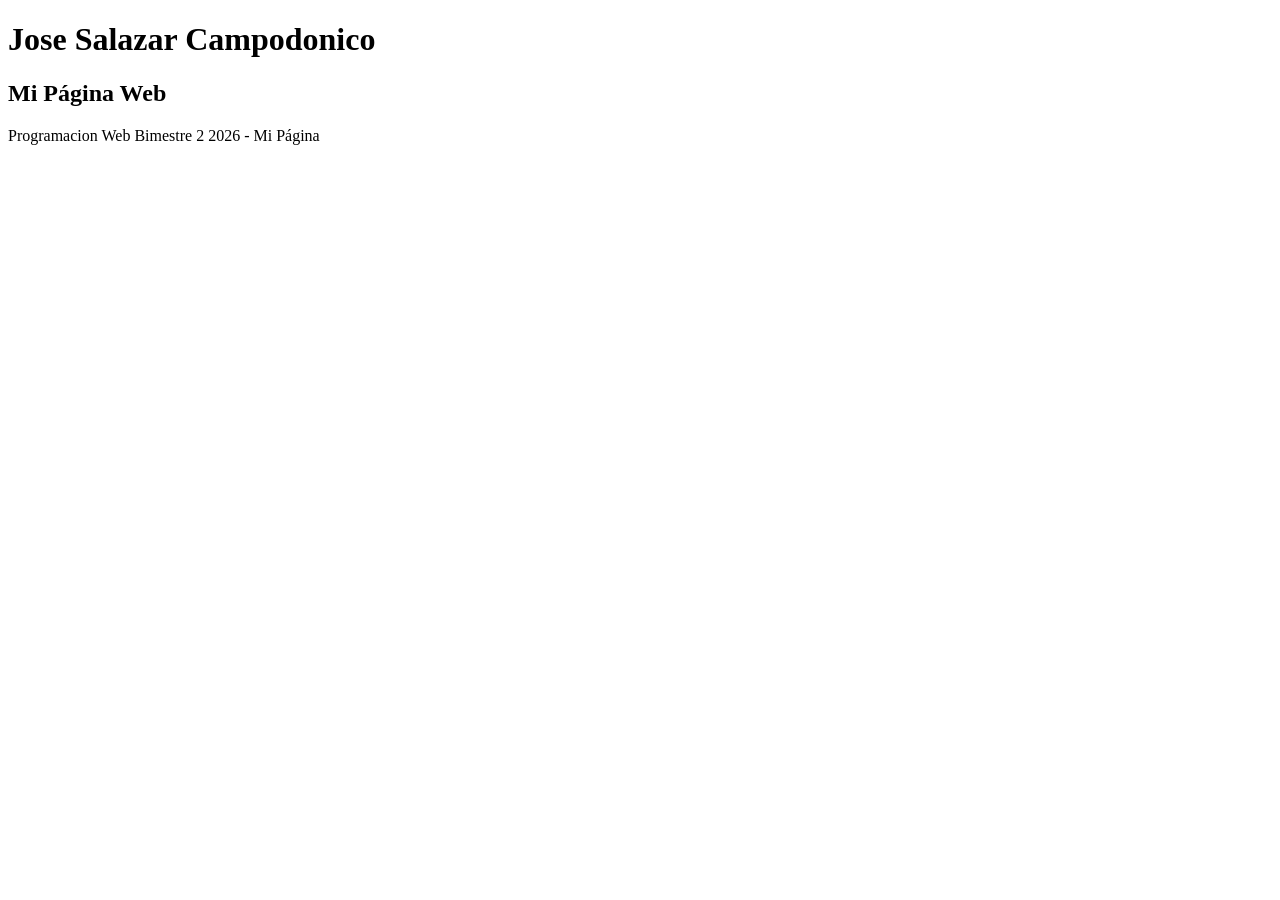
==== actividadintegradora/index.html @ e6879e31 "Create index.html Commit 1: Estructura base HTML" ====
<!DOCTYPE html>
<html lang="es">
<head>
    <meta charset="UTF-8">
    <title>Mi Página Web</title>
</head>
<body>

<header>
    <h1>Jose Salazar Campodonico</h1>
    <h2>Mi Página Web</h2>
</header>

<main>

</main>

<footer>
    <p>Programacion Web Bimestre 2 2026 - Mi Página</p>
</footer>

</body>
</html>
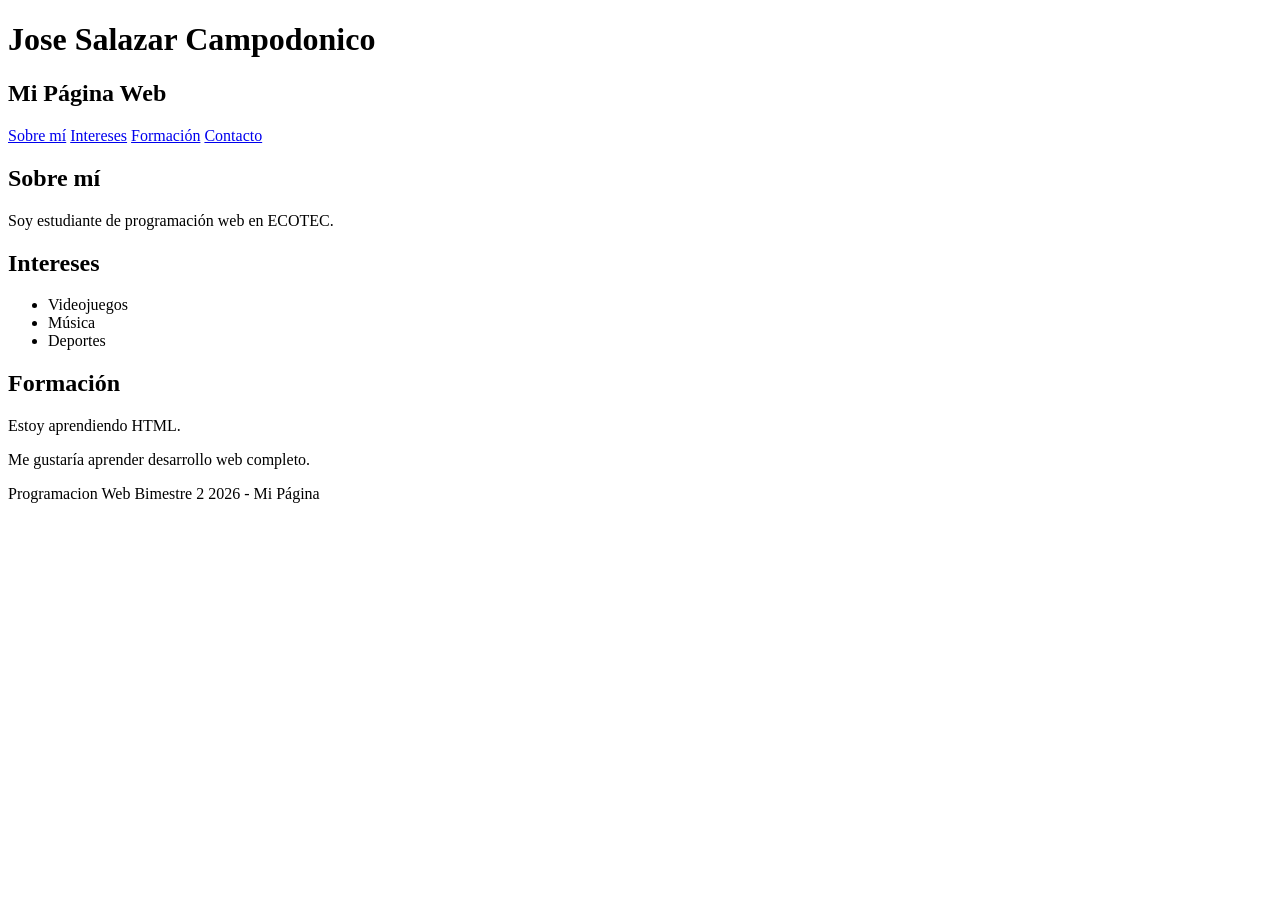
==== commit 02f9b660: "Update index.html Commit 2: Secciones principales y navegación interna" ====
--- a/actividadintegradora/index.html
+++ b/actividadintegradora/index.html
@@ -12,7 +12,32 @@
 </header>
 
 <main>
+<nav>
+    <a href="#sobre-mi">Sobre mí</a>
+    <a href="#intereses">Intereses</a>
+    <a href="#formacion">Formación</a>
+    <a href="#contacto">Contacto</a>
+</nav>
 
+<section id="sobre-mi">
+    <h2>Sobre mí</h2>
+    <p>Soy estudiante de programación web en ECOTEC.</p>
+</section>
+
+<section id="intereses">
+    <h2>Intereses</h2>
+    <ul>
+        <li>Videojuegos</li>
+        <li>Música</li>
+        <li>Deportes</li>
+    </ul>
+</section>
+
+<section id="formacion">
+    <h2>Formación</h2>
+    <p>Estoy aprendiendo HTML.</p>
+    <p>Me gustaría aprender desarrollo web completo.</p>
+</section>
 </main>
 
 <footer>
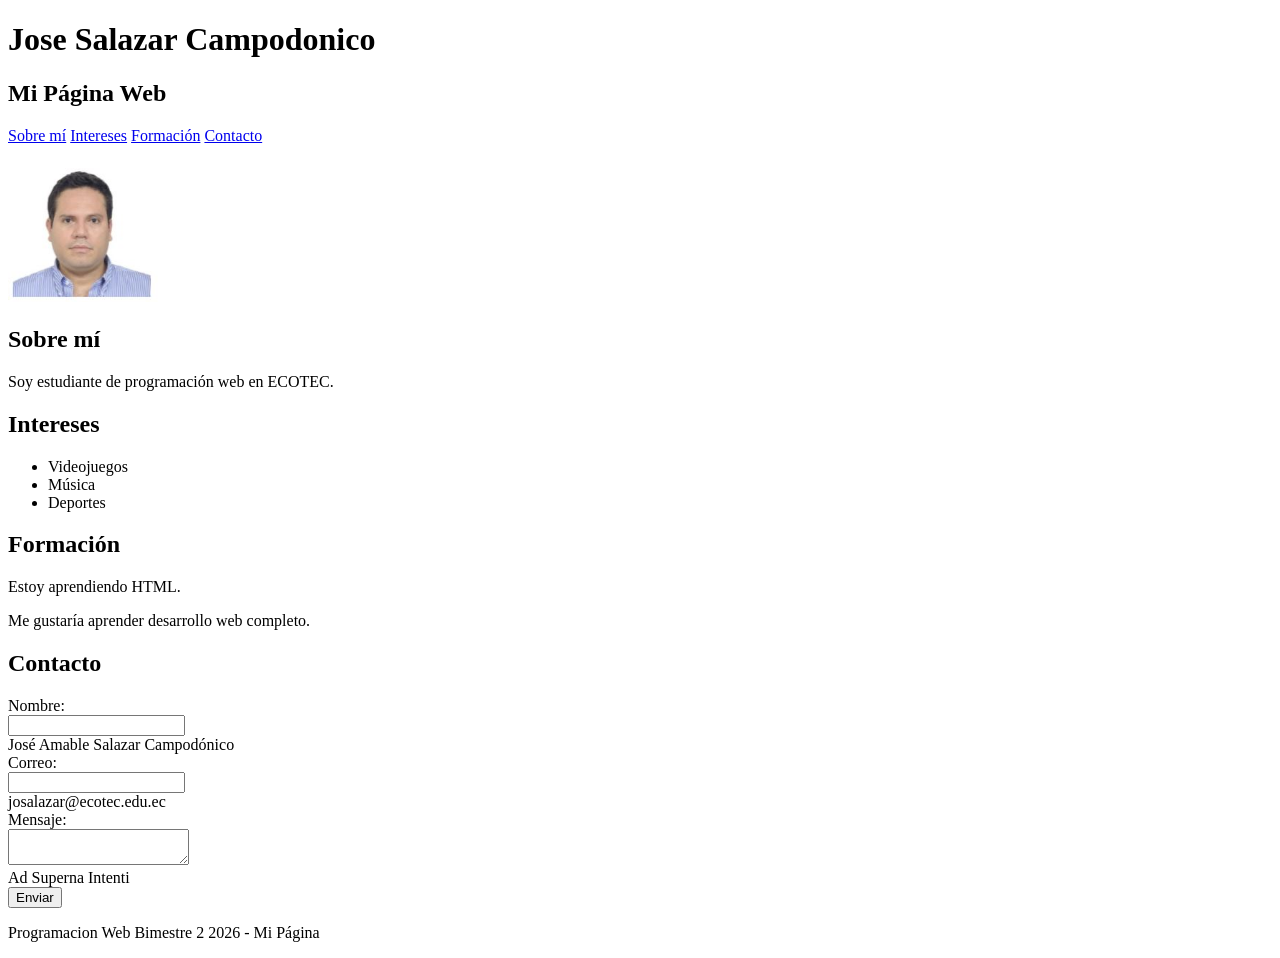
==== commit 4d1f6ac7: "Commit 3 Commit 3: Formulario de contacto e imagen personal" ====
--- a/actividadintegradora/index.html
+++ b/actividadintegradora/index.html
@@ -20,6 +20,7 @@
 </nav>
 
 <section id="sobre-mi">
+    <img src="img/FotoCarnet.JPG" alt="FotoCarnet" width="150">
     <h2>Sobre mí</h2>
     <p>Soy estudiante de programación web en ECOTEC.</p>
 </section>
@@ -38,6 +39,22 @@
     <p>Estoy aprendiendo HTML.</p>
     <p>Me gustaría aprender desarrollo web completo.</p>
 </section>
+<section id="contacto">
+    <h2>Contacto</h2>
+
+    <form>
+        <label>Nombre:</label><br>
+        <input type="text"><br>José Amable Salazar Campodónico<br>
+
+        <label>Correo:</label><br>
+        <input type="email"><br>josalazar@ecotec.edu.ec<br>
+
+        <label>Mensaje:</label><br>
+        <textarea></textarea><br>Ad Superna Intenti<br>
+
+        <button type="submit">Enviar</button>
+    </form>
+</section>
 </main>
 
 <footer>
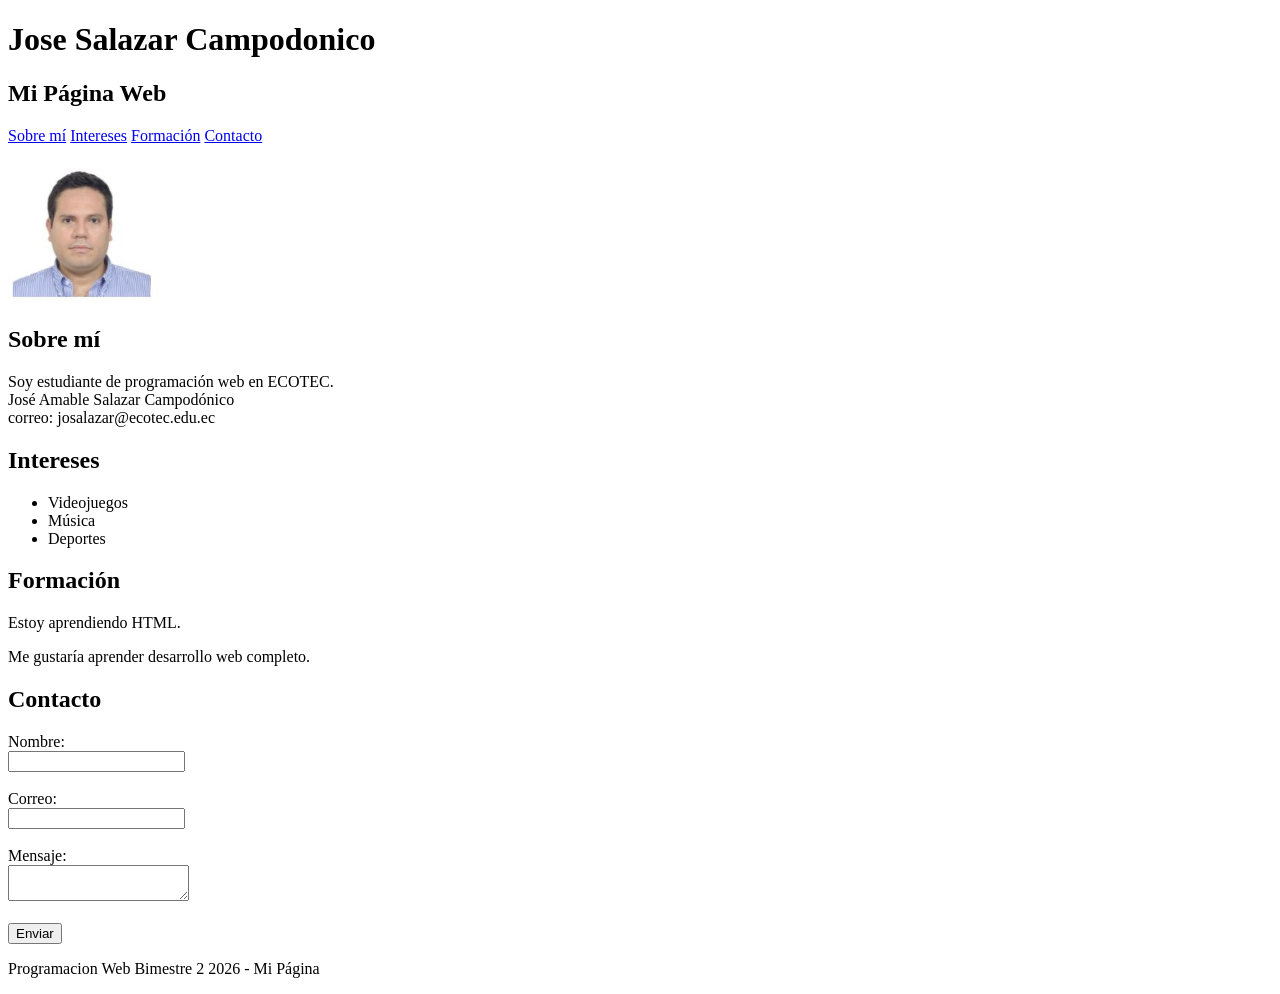
==== commit f8ef4abd: "Update index.html commit 4: correccion al formulario de contacto y datos personales" ====
--- a/actividadintegradora/index.html
+++ b/actividadintegradora/index.html
@@ -22,7 +22,10 @@
 <section id="sobre-mi">
     <img src="img/FotoCarnet.JPG" alt="FotoCarnet" width="150">
     <h2>Sobre mí</h2>
-    <p>Soy estudiante de programación web en ECOTEC.</p>
+    <p>Soy estudiante de programación web en ECOTEC.
+       <br> José Amable Salazar Campodónico
+       <br> correo: josalazar@ecotec.edu.ec
+    </p>
 </section>
 
 <section id="intereses">
@@ -44,13 +47,13 @@
 
     <form>
         <label>Nombre:</label><br>
-        <input type="text"><br>José Amable Salazar Campodónico<br>
+        <input type="text"><br><br>
 
         <label>Correo:</label><br>
-        <input type="email"><br>josalazar@ecotec.edu.ec<br>
+        <input type="email"><br><br>
 
         <label>Mensaje:</label><br>
-        <textarea></textarea><br>Ad Superna Intenti<br>
+        <textarea></textarea><br><br>
 
         <button type="submit">Enviar</button>
     </form>
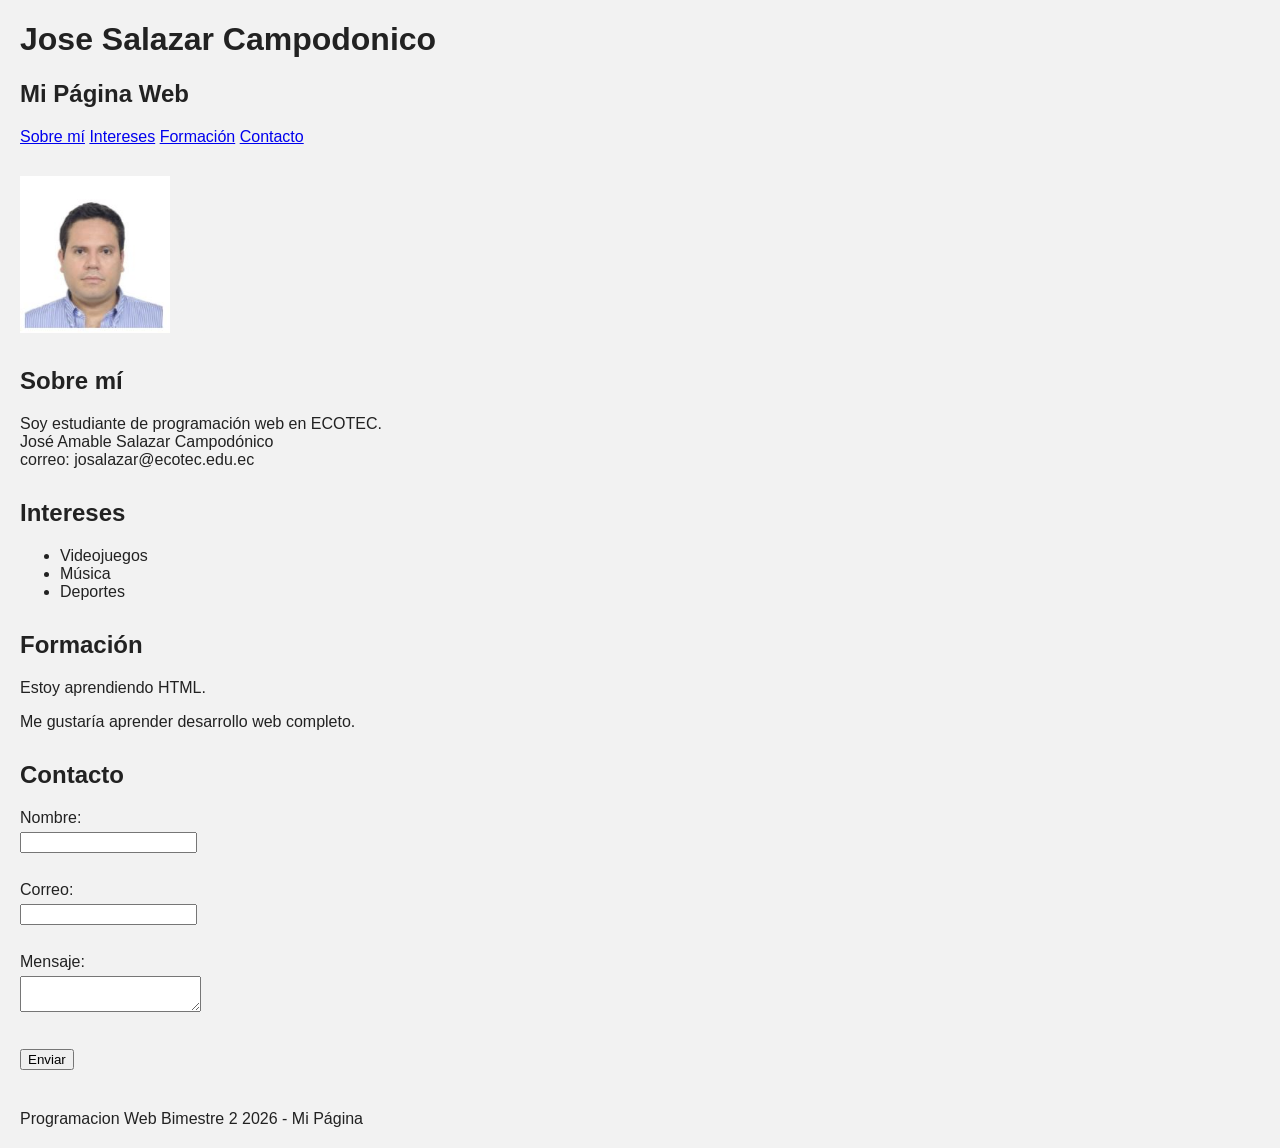
==== commit 0f8f1700: "Css Commit 4: Estilos básicos con CSS" ====
--- a/actividadintegradora/index.html
+++ b/actividadintegradora/index.html
@@ -1,8 +1,10 @@
 <!DOCTYPE html>
 <html lang="es">
 <head>
+    
     <meta charset="UTF-8">
     <title>Mi Página Web</title>
+    <link rel="stylesheet" href="css/style.css">
 </head>
 <body>
 
--- a/actividadintegradora/css/style.css
+++ b/actividadintegradora/css/style.css
@@ -0,0 +1,30 @@
+body {
+    background-color: #f2f2f2;
+    color: #222;
+    margin: 20px;
+    font-family: Arial, sans-serif;
+}
+
+header {
+    margin-bottom: 20px;
+}
+
+nav {
+    margin-bottom: 20px;
+}
+
+section {
+    margin-bottom: 30px;
+}
+
+img {
+    margin-top: 10px;
+    margin-bottom: 10px;
+}
+
+form input,
+form textarea,
+form button {
+    margin-top: 5px;
+    margin-bottom: 10px;
+}
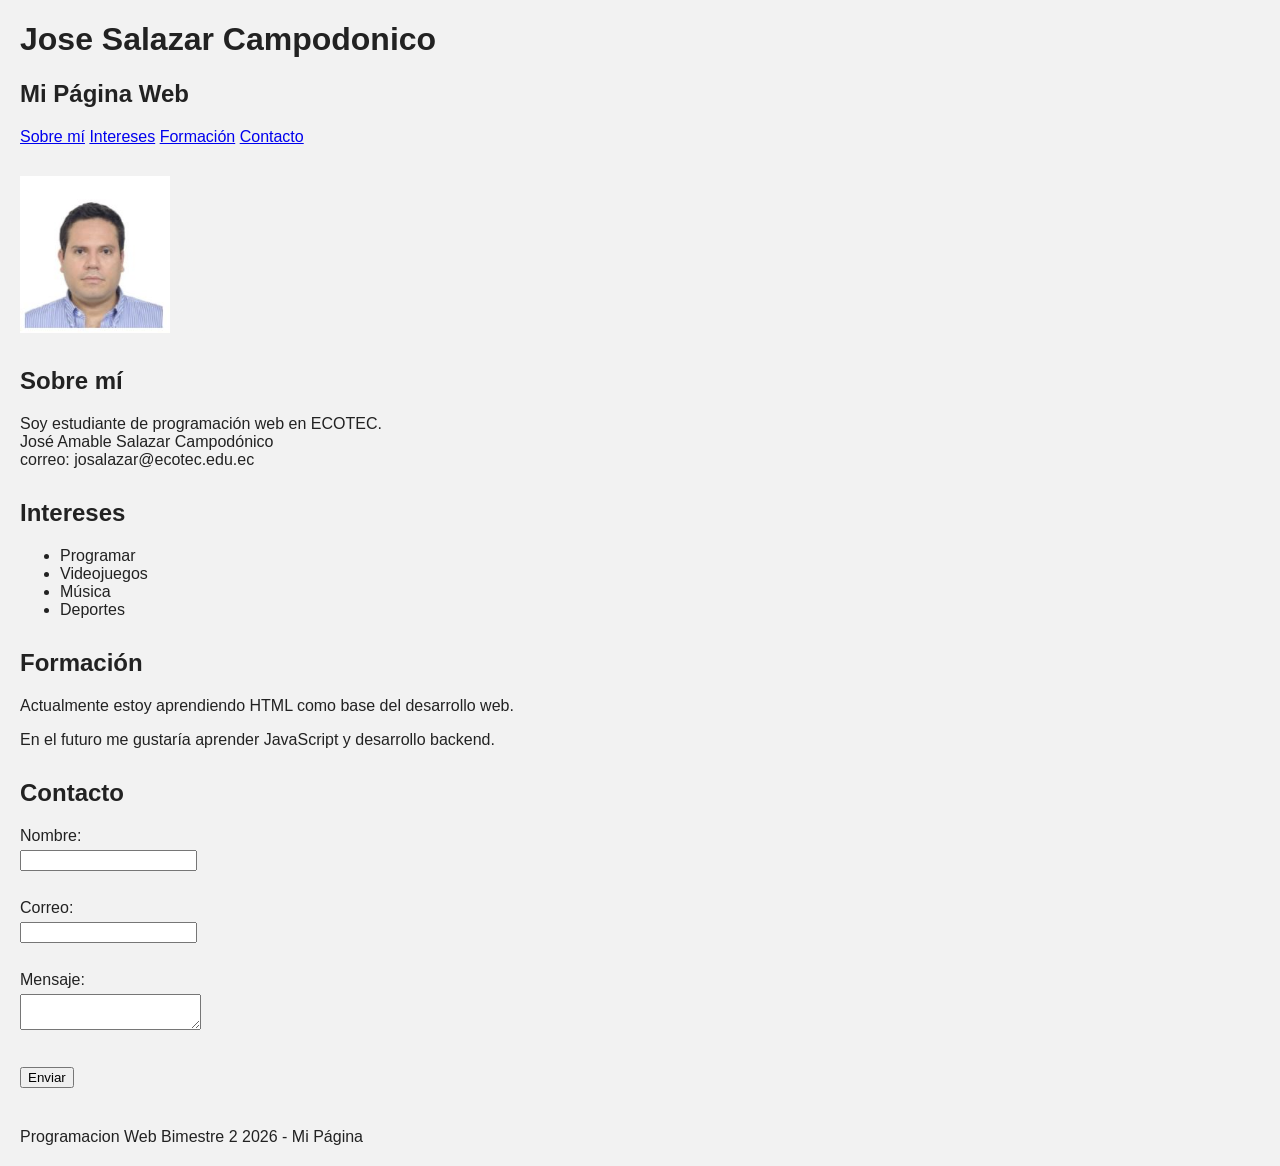
==== commit a8dfd915: "readme Commit 5: Mejora de contenido en secciones" ====
--- a/actividadintegradora/index.html
+++ b/actividadintegradora/index.html
@@ -33,6 +33,7 @@
 <section id="intereses">
     <h2>Intereses</h2>
     <ul>
+        <li>Programar</li>
         <li>Videojuegos</li>
         <li>Música</li>
         <li>Deportes</li>
@@ -41,8 +42,8 @@
 
 <section id="formacion">
     <h2>Formación</h2>
-    <p>Estoy aprendiendo HTML.</p>
-    <p>Me gustaría aprender desarrollo web completo.</p>
+    <p>Actualmente estoy aprendiendo HTML como base del desarrollo web.</p>
+    <p>En el futuro me gustaría aprender JavaScript y desarrollo backend.</p>
 </section>
 <section id="contacto">
     <h2>Contacto</h2>
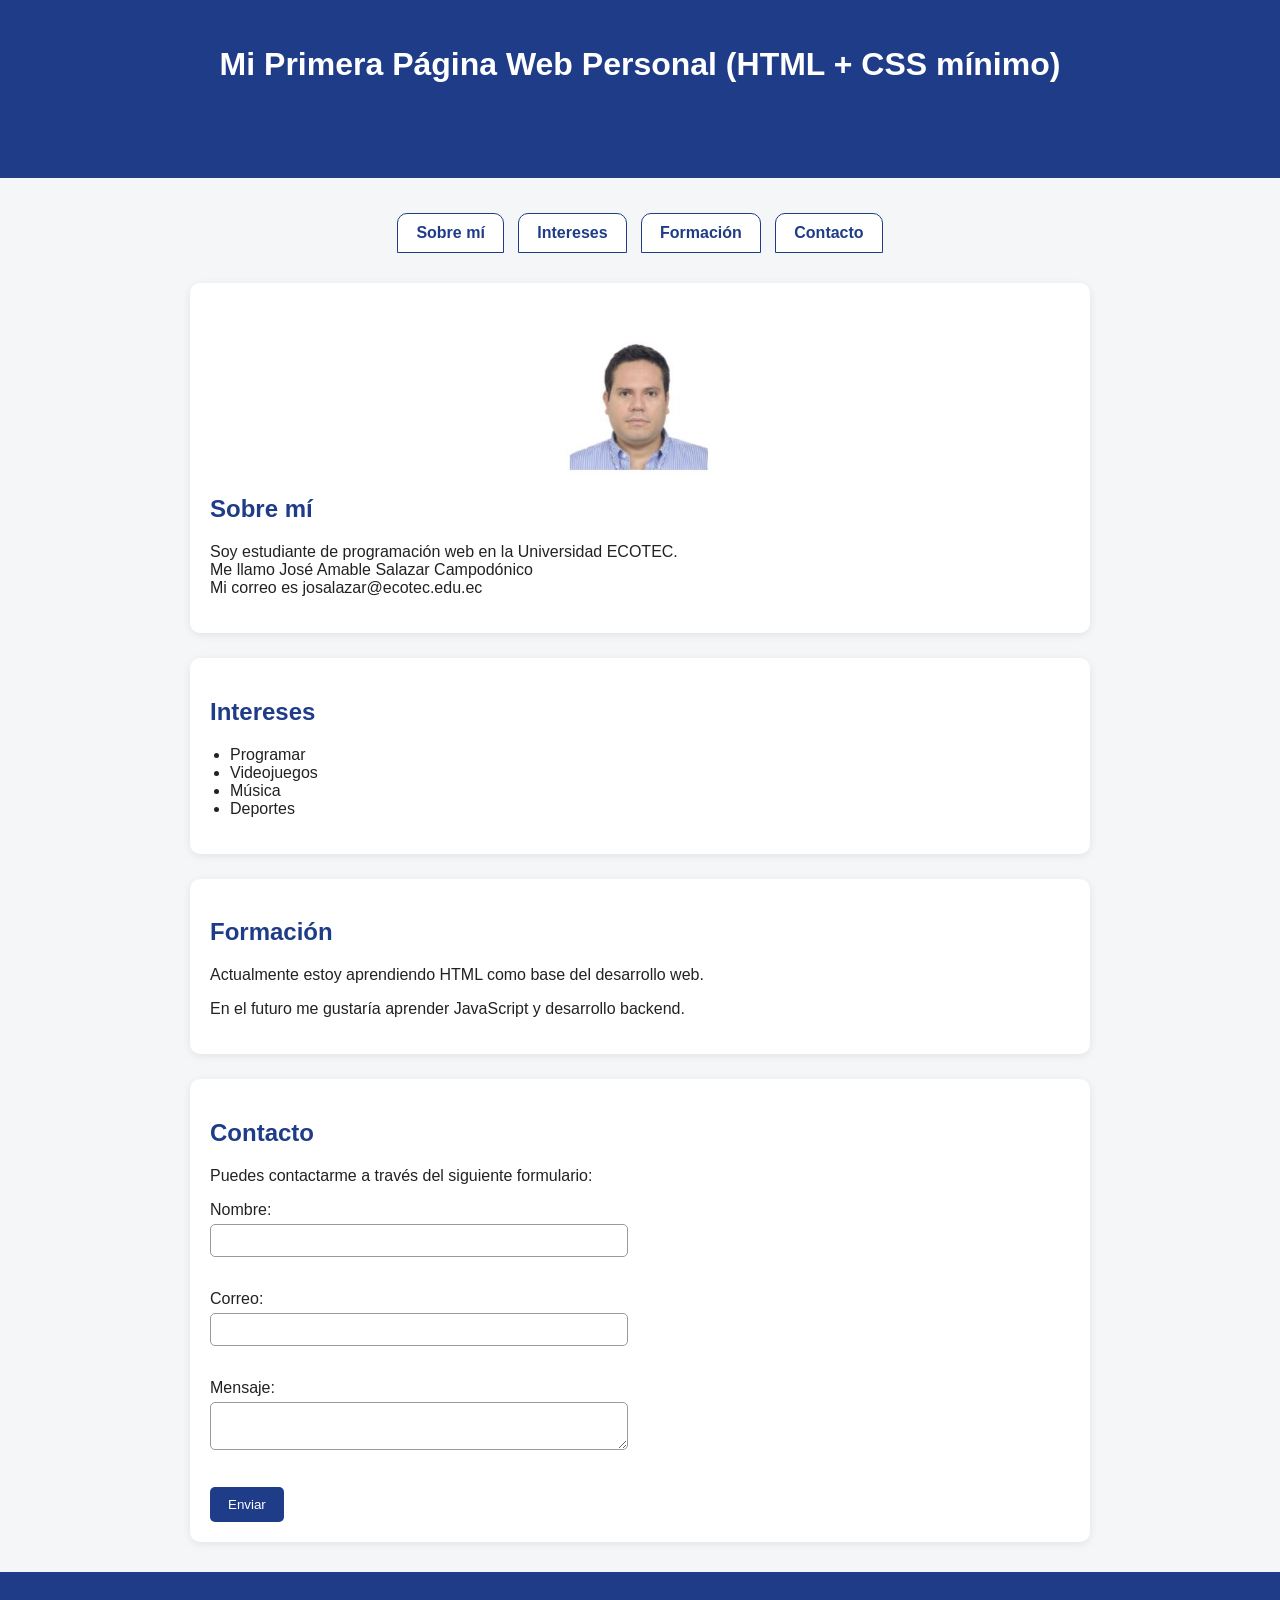
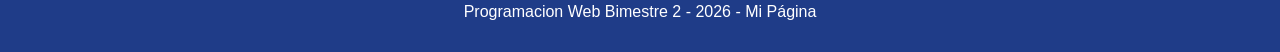
==== commit 840af76d: "Mejoras Commit de mejoras en estilos y contenido de la pagina" ====
--- a/actividadintegradora/index.html
+++ b/actividadintegradora/index.html
@@ -9,7 +9,7 @@
 <body>
 
 <header>
-    <h1>Jose Salazar Campodonico</h1>
+    <h1>Mi Primera Página Web Personal (HTML + CSS mínimo)</h1>
     <h2>Mi Página Web</h2>
 </header>
 
@@ -24,9 +24,9 @@
 <section id="sobre-mi">
     <img src="img/FotoCarnet.JPG" alt="FotoCarnet" width="150">
     <h2>Sobre mí</h2>
-    <p>Soy estudiante de programación web en ECOTEC.
-       <br> José Amable Salazar Campodónico
-       <br> correo: josalazar@ecotec.edu.ec
+    <p>Soy estudiante de programación web en la Universidad ECOTEC.
+       <br> Me llamo José Amable Salazar Campodónico
+       <br> Mi correo es josalazar@ecotec.edu.ec
     </p>
 </section>
 
@@ -47,7 +47,7 @@
 </section>
 <section id="contacto">
     <h2>Contacto</h2>
-
+    <p>Puedes contactarme a través del siguiente formulario:</p>
     <form>
         <label>Nombre:</label><br>
         <input type="text"><br><br>
@@ -64,7 +64,7 @@
 </main>
 
 <footer>
-    <p>Programacion Web Bimestre 2 2026 - Mi Página</p>
+    <p>Programacion Web Bimestre 2 - 2026 - Mi Página</p>
 </footer>
 
 </body>
--- a/actividadintegradora/css/style.css
+++ b/actividadintegradora/css/style.css
@@ -1,30 +1,95 @@
 body {
-    background-color: #f2f2f2;
+    background-color: #f4f6f8;
     color: #222;
-    margin: 20px;
+    margin: 0;
     font-family: Arial, sans-serif;
 }
 
 header {
-    margin-bottom: 20px;
+    background-color: #1f3c88;
+    color: white;
+    padding: 25px;
+    text-align: center;
+}
+
+main {
+    width: 80%;
+    max-width: 900px;
+    margin: 30px auto;
 }
 
 nav {
-    margin-bottom: 20px;
+    margin-bottom: 25px;
+    text-align: center;
+}
+
+nav a {
+    display: inline-block;
+    text-decoration: none;
+    background-color: white;
+    color: #1f3c88;
+    padding: 10px 18px;
+    margin: 5px;
+    border: 1px solid #1f3c88;
+    border-radius: 10px 10px 0 0;
+    font-weight: bold;
+}
+
+nav a:hover {
+    background-color: #1f3c88;
+    color: white;
 }
 
 section {
-    margin-bottom: 30px;
+    background-color: white;
+    padding: 20px;
+    margin-bottom: 25px;
+    border-radius: 10px;
+    box-shadow: 0 2px 8px rgba(0, 0, 0, 0.08);
+}
+
+h2 {
+    color: #1f3c88;
 }
 
 img {
-    margin-top: 10px;
-    margin-bottom: 10px;
+    display: block;
+    margin: 15px auto;
+    border-radius: 10px;
+}
+
+ul {
+    padding-left: 20px;
 }
 
 form input,
-form textarea,
+form textarea {
+    width: 100%;
+    max-width: 400px;
+    padding: 8px;
+    margin-top: 5px;
+    margin-bottom: 15px;
+    border: 1px solid #999;
+    border-radius: 5px;
+}
+
 form button {
-    margin-top: 5px;
-    margin-bottom: 10px;
+    background-color: #1f3c88;
+    color: white;
+    border: none;
+    padding: 10px 18px;
+    border-radius: 5px;
+    cursor: pointer;
+}
+
+form button:hover {
+    background-color: #16316d;
+}
+
+footer {
+    text-align: center;
+    background-color: #1f3c88;
+    color: white;
+    padding: 15px;
+    margin-top: 30px;
 }
